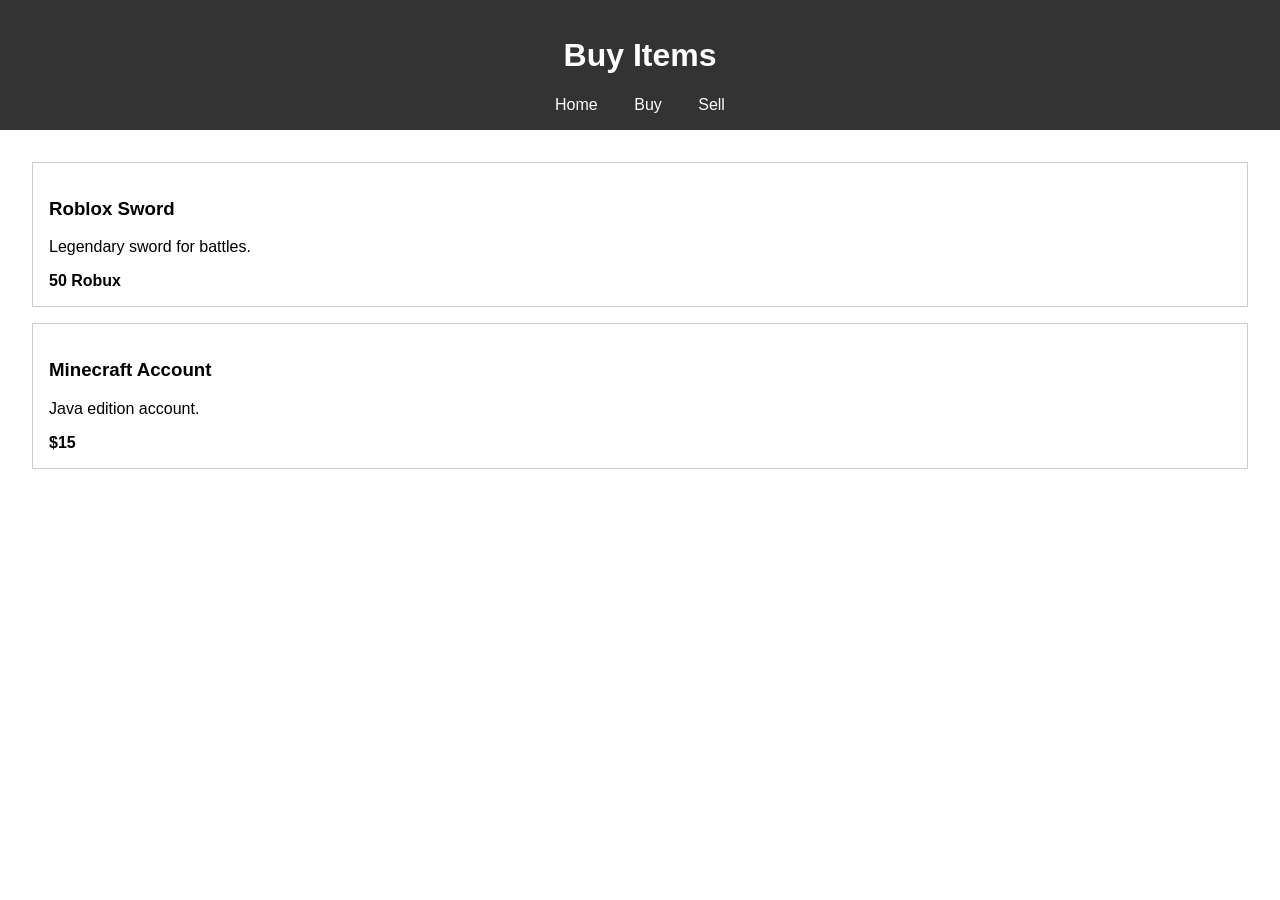
==== buy.html @ 741f1a19 "Add files via upload" ====
<!DOCTYPE html>
<html lang="en">
<head>
    <meta charset="UTF-8">
    <title>Buy - jzhop</title>
    <link rel="stylesheet" href="style.css">
</head>
<body>
    <header>
        <h1>Buy Items</h1>
        <nav>
            <a href="index.html">Home</a>
            <a href="buy.html">Buy</a>
            <a href="sell.html">Sell</a>
        </nav>
    </header>
    <main>
        <section id="items-container"></section>
    </main>
    <script src="main.js"></script>
</body>
</html>
---- style.css ----
body {
    font-family: Arial, sans-serif;
    margin: 0;
    padding: 0;
}
header {
    background-color: #333;
    color: white;
    padding: 1rem;
    text-align: center;
}
nav a {
    color: white;
    margin: 0 1rem;
    text-decoration: none;
}
main {
    padding: 2rem;
}
form input, form textarea {
    display: block;
    margin: 1rem 0;
    padding: 0.5rem;
    width: 100%;
    max-width: 400px;
}
button {
    padding: 0.5rem 1rem;
}
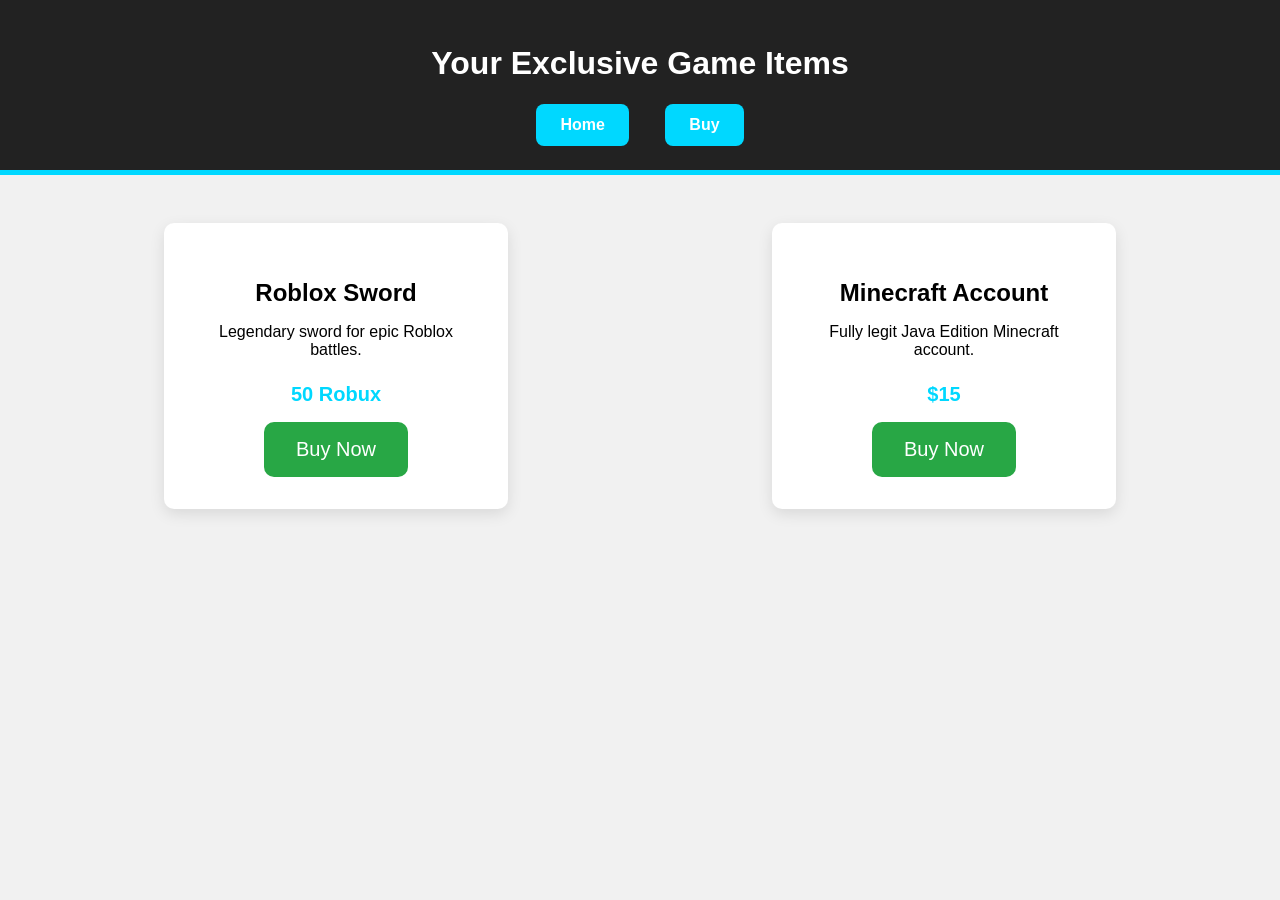
==== commit 8cca5393: "Add files via upload" ====
--- a/buy.html
+++ b/buy.html
@@ -7,16 +7,27 @@
 </head>
 <body>
     <header>
-        <h1>Buy Items</h1>
+        <h1>Your Exclusive Game Items</h1>
         <nav>
-            <a href="index.html">Home</a>
-            <a href="buy.html">Buy</a>
-            <a href="sell.html">Sell</a>
+            <a href="index.html" class="nav-btn">Home</a>
+            <a href="buy.html" class="nav-btn">Buy</a>
         </nav>
     </header>
     <main>
-        <section id="items-container"></section>
+        <section id="items-container">
+            <div class="item-card">
+                <h3>Roblox Sword</h3>
+                <p>Legendary sword for epic Roblox battles.</p>
+                <strong>50 Robux</strong>
+                <a href="https://discordapp.com/users/YOUR_DISCORD_ID" class="cta-button">Buy Now</a>
+            </div>
+            <div class="item-card">
+                <h3>Minecraft Account</h3>
+                <p>Fully legit Java Edition Minecraft account.</p>
+                <strong>$15</strong>
+                <a href="mailto:your@email.com" class="cta-button">Buy Now</a>
+            </div>
+        </section>
     </main>
-    <script src="main.js"></script>
 </body>
 </html>
--- a/style.css
+++ b/style.css
@@ -1,29 +1,102 @@
 body {
-    font-family: Arial, sans-serif;
+    font-family: 'Segoe UI', sans-serif;
     margin: 0;
     padding: 0;
+    background: #f1f1f1;
 }
 header {
-    background-color: #333;
+    background-color: #222;
     color: white;
-    padding: 1rem;
+    padding: 1.5rem;
     text-align: center;
+    border-bottom: 5px solid #00d8ff;
 }
-nav a {
+header h1 .highlight {
+    color: #00d8ff;
+    font-weight: bold;
+}
+nav {
+    margin-top: 1rem;
+}
+.nav-btn {
+    display: inline-block;
+    margin: 0 1rem;
+    padding: 0.75rem 1.5rem;
+    background: #00d8ff;
     color: white;
-    margin: 0 1rem;
     text-decoration: none;
+    border-radius: 8px;
+    font-weight: bold;
+    transition: background 0.3s ease, transform 0.3s ease;
+}
+.nav-btn:hover {
+    background: #009ec3;
+    transform: scale(1.05);
 }
 main {
+    padding: 3rem;
+}
+.hero {
+    background: #fff;
     padding: 2rem;
+    text-align: center;
+    border-radius: 12px;
+    max-width: 600px;
+    margin: auto;
+    box-shadow: 0 4px 20px rgba(0, 0, 0, 0.1);
 }
-form input, form textarea {
+.hero h2 {
+    font-size: 2rem;
+    margin-bottom: 0.5rem;
+}
+.hero p {
+    font-size: 1.25rem;
+    margin-bottom: 1rem;
+}
+.cta-button {
+    display: inline-block;
+    padding: 1rem 2rem;
+    background: #28a745;
+    color: white;
+    font-size: 1.25rem;
+    border-radius: 10px;
+    text-decoration: none;
+    transition: background 0.3s ease, transform 0.3s ease;
+}
+.cta-button:hover {
+    background: #218838;
+    transform: scale(1.1);
+}
+#items-container {
+    display: flex;
+    justify-content: space-around;
+    flex-wrap: wrap;
+    gap: 2rem;
+}
+.item-card {
+    background: white;
+    padding: 2rem;
+    border-radius: 10px;
+    box-shadow: 0 5px 15px rgba(0, 0, 0, 0.1);
+    width: 280px;
+    text-align: center;
+    transition: transform 0.3s ease, box-shadow 0.3s ease;
+}
+.item-card:hover {
+    transform: translateY(-10px);
+    box-shadow: 0 8px 25px rgba(0, 0, 0, 0.15);
+}
+.item-card h3 {
+    margin-bottom: 1rem;
+    font-size: 1.5rem;
+}
+.item-card p {
+    font-size: 1rem;
+    margin-bottom: 1.5rem;
+}
+.item-card strong {
+    font-size: 1.25rem;
+    color: #00d8ff;
     display: block;
-    margin: 1rem 0;
-    padding: 0.5rem;
-    width: 100%;
-    max-width: 400px;
+    margin-bottom: 1rem;
 }
-button {
-    padding: 0.5rem 1rem;
-}
